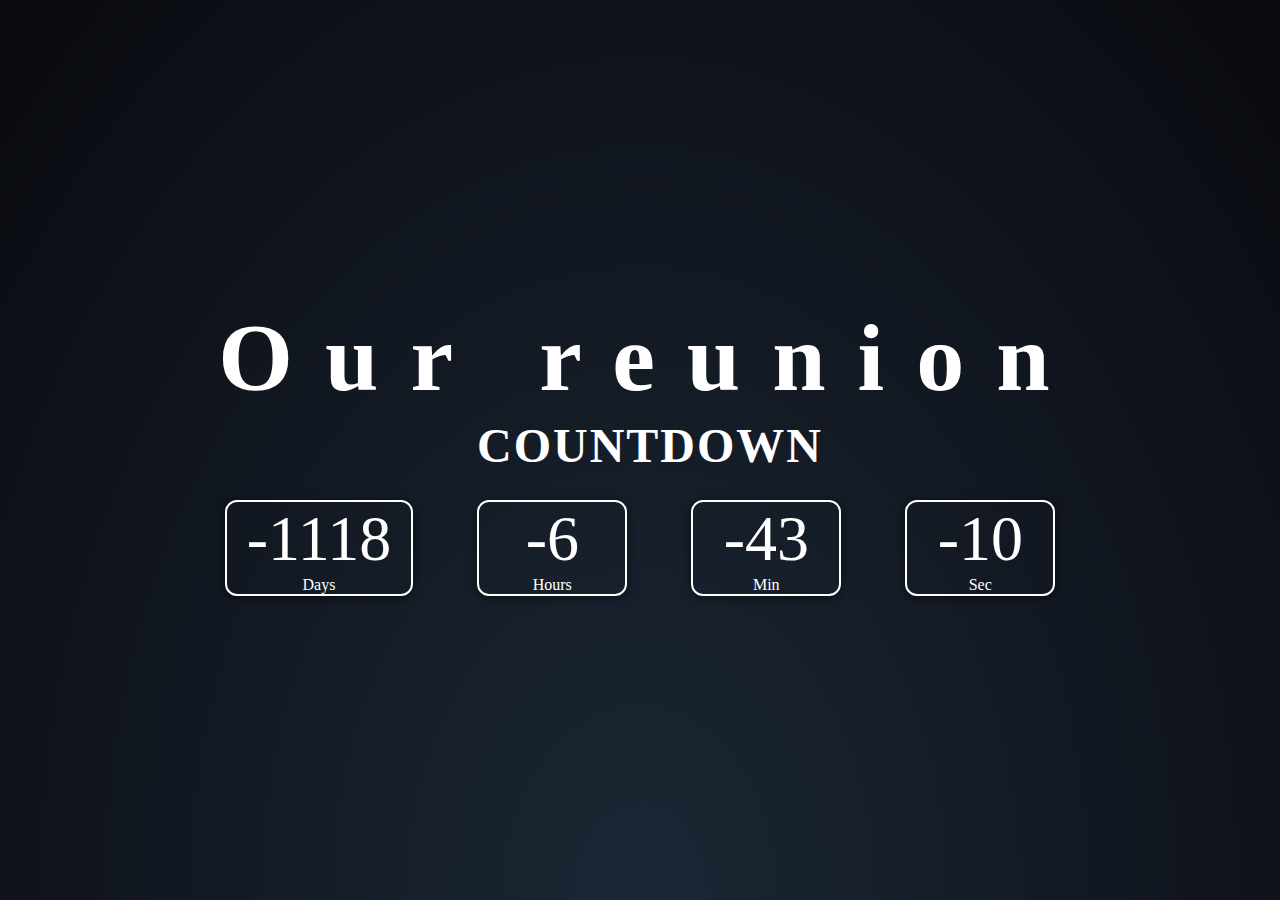
==== index.html @ 07e135b7 "c2" ====
<!DOCTYPE html>
<html>
<head>
    <title>Simple Countdown Clock Website Page  Final Countdown Timer</title>
    <meta name="viewport" content="width=device-width, initial-scale=1.0">
    <link rel="stylesheet" href="style.css">
</head>
<body>
 <div class="overlay"></div>
 <div class="wrapper">
   <div class="">
     <h1 class="title"><span>Our reunion</span>COUNTDOWN</h1>
     <div class="countdown-container">
       <div>
         <p id="days" class="big-text">0</p>
         <span>Days</span>
       </div>
       <div>
        <p id="hours" class="big-text">0</p>
        <span>Hours</span>
      </div>
      <div>
        <p id="min" class="big-text">0</p>
        <span>Min</span>
      </div>
      <div>
        <p id="sec" class="big-text">0</p>
        <span>Sec</span>
      </div>
     </div>
   </div>
 </div>

<script src="main.js"></script>
</body>
</html>
---- style.css ----
/* Start Main Rule */
@import url('https://fonts.googleapis.com/css2?family=Poppins:wght@200;300;400;500;600;700;800;900&display=swap');
* {
  margin:0;
  padding:0;
  box-sizing:border-box;
}
html {
    height: 100%;
    background: radial-gradient(ellipse at bottom, #1B2735 0%, #090A0F 100%);
    overflow: hidden;
  }
  
  body {
    background: transparent;
    color: #ffffff;
  }
/* .overlay{
  position:absolute;
  top:0;
  left:0;
  right:0;
  bottom:0;
  background:rgba(0,0,0,0.4);
  width:100%;
  height:100%;
  z-index:-1;
} */
.countdown-container{
  display:flex;
}
.big-text{
  font-size:4rem;
}
.title{
  margin:10px;
  text-align:center;
  color:#fff;
  width:100%;
  letter-spacing:2px;
  font-size: 3rem;
  line-height: 5.5rem;
}
.title span{
  display:block;
  font-size:6rem;
  letter-spacing:2rem;
}
.wrapper{
  display:flex;
  align-items:center;
  justify-content:center;
  flex-wrap: wrap;
  min-height:100vh;
}
.countdown-container > div{
  margin:0 2rem;
  text-align: center;
  border:2px solid #fff;
  padding:0px 20px;
  border-radius: 12px;
  box-shadow: 0px 2px 10px rgba(0,0,0,0.5);
  box-sizing: border-box;
  color:#fff;
  min-width:150px;
}

.bluelight {
    text-shadow: 0 0 10px #3498DB,
                 0 0 20px #3498DB,
                 0 0 30px #3498DB,
                 0 0 40px #2980B9,
                 0 0 70px #2980B9,
                 0 0 80px #2980B9,
                 0 0 100px #2980B9,
                 0 0 150px #2980B9;
  }
  
@media (max-width:992px){
  .countdown-container > div{
    margin:0 1rem;
  }
}
@media (max-width:767px){
  .countdown-container{
    flex-wrap: wrap;
  }
  .countdown-container > div{
    margin:1rem auto;
    max-width:150px;
  }
  .title{
    font-size: 1.5rem;
    line-height: 3.5rem;
    margin:10px 0px;
  }
  .title span{
    font-size: 2rem;
    letter-spacing: 1rem;
  }
}
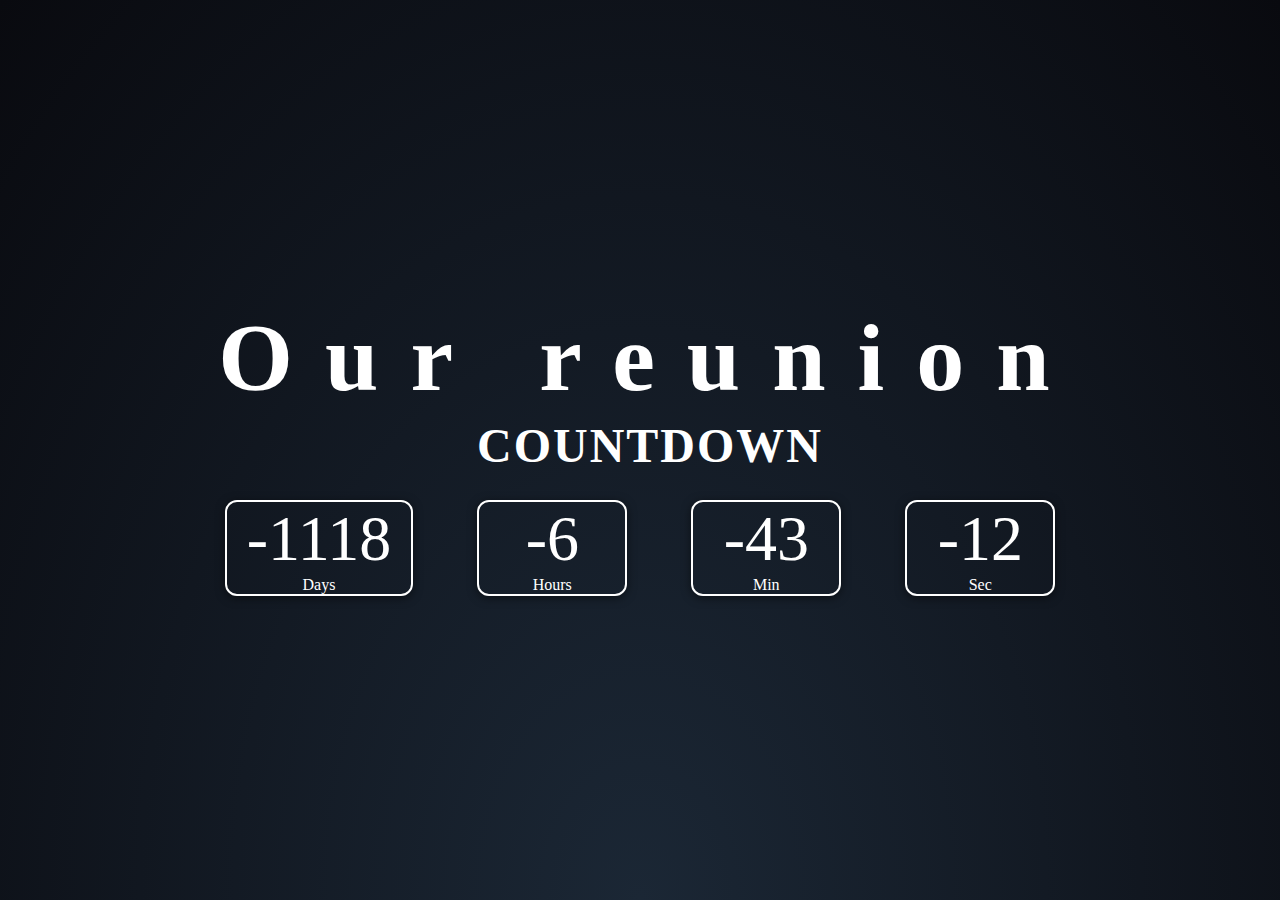
==== commit 3c7fbd17: "c3" ====
--- a/index.html
+++ b/index.html
@@ -1,7 +1,7 @@
 <!DOCTYPE html>
 <html>
 <head>
-    <title>Simple Countdown Clock Website Page  Final Countdown Timer</title>
+    <title>Our Countdown</title>
     <meta name="viewport" content="width=device-width, initial-scale=1.0">
     <link rel="stylesheet" href="style.css">
 </head>
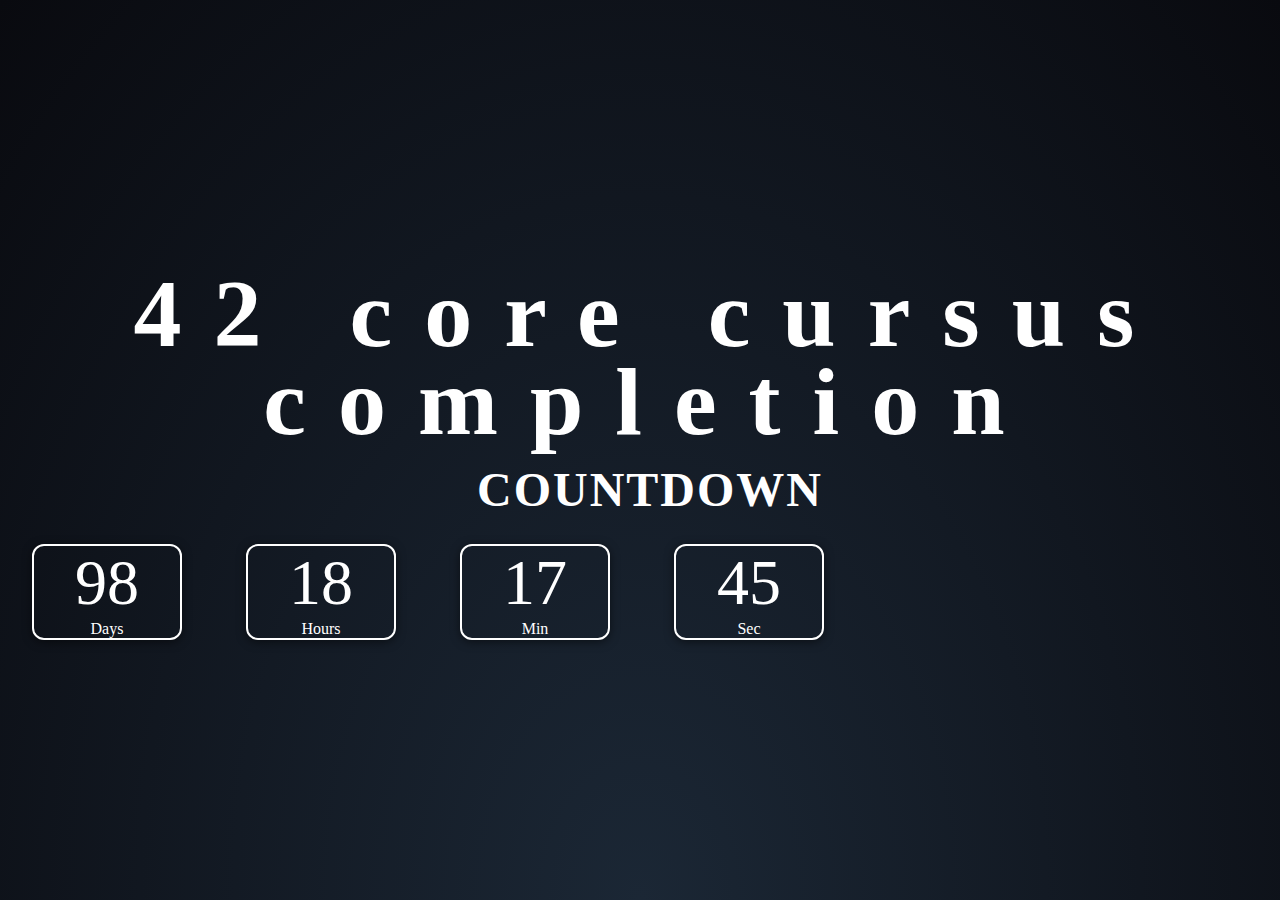
==== commit b137d367: "2" ====
--- a/index.html
+++ b/index.html
@@ -1,7 +1,7 @@
 <!DOCTYPE html>
 <html>
 <head>
-    <title>Our Countdown</title>
+    <title>Countdown</title>
     <meta name="viewport" content="width=device-width, initial-scale=1.0">
     <link rel="stylesheet" href="style.css">
 </head>
@@ -9,7 +9,7 @@
  <div class="overlay"></div>
  <div class="wrapper">
    <div class="">
-     <h1 class="title"><span>Our reunion</span>COUNTDOWN</h1>
+     <h1 class="title"><span>42 core cursus completion</span>COUNTDOWN</h1>
      <div class="countdown-container">
        <div>
          <p id="days" class="big-text">0</p>
--- a/style.css
+++ b/style.css
@@ -65,7 +65,7 @@
   min-width:150px;
 }
 
-.bluelight {
+.bluelight:hover {
     text-shadow: 0 0 10px #3498DB,
                  0 0 20px #3498DB,
                  0 0 30px #3498DB,
@@ -75,6 +75,10 @@
                  0 0 100px #2980B9,
                  0 0 150px #2980B9;
   }
+
+  .clock {
+    overflow: hidden;
+}
   
 @media (max-width:992px){
   .countdown-container > div{
